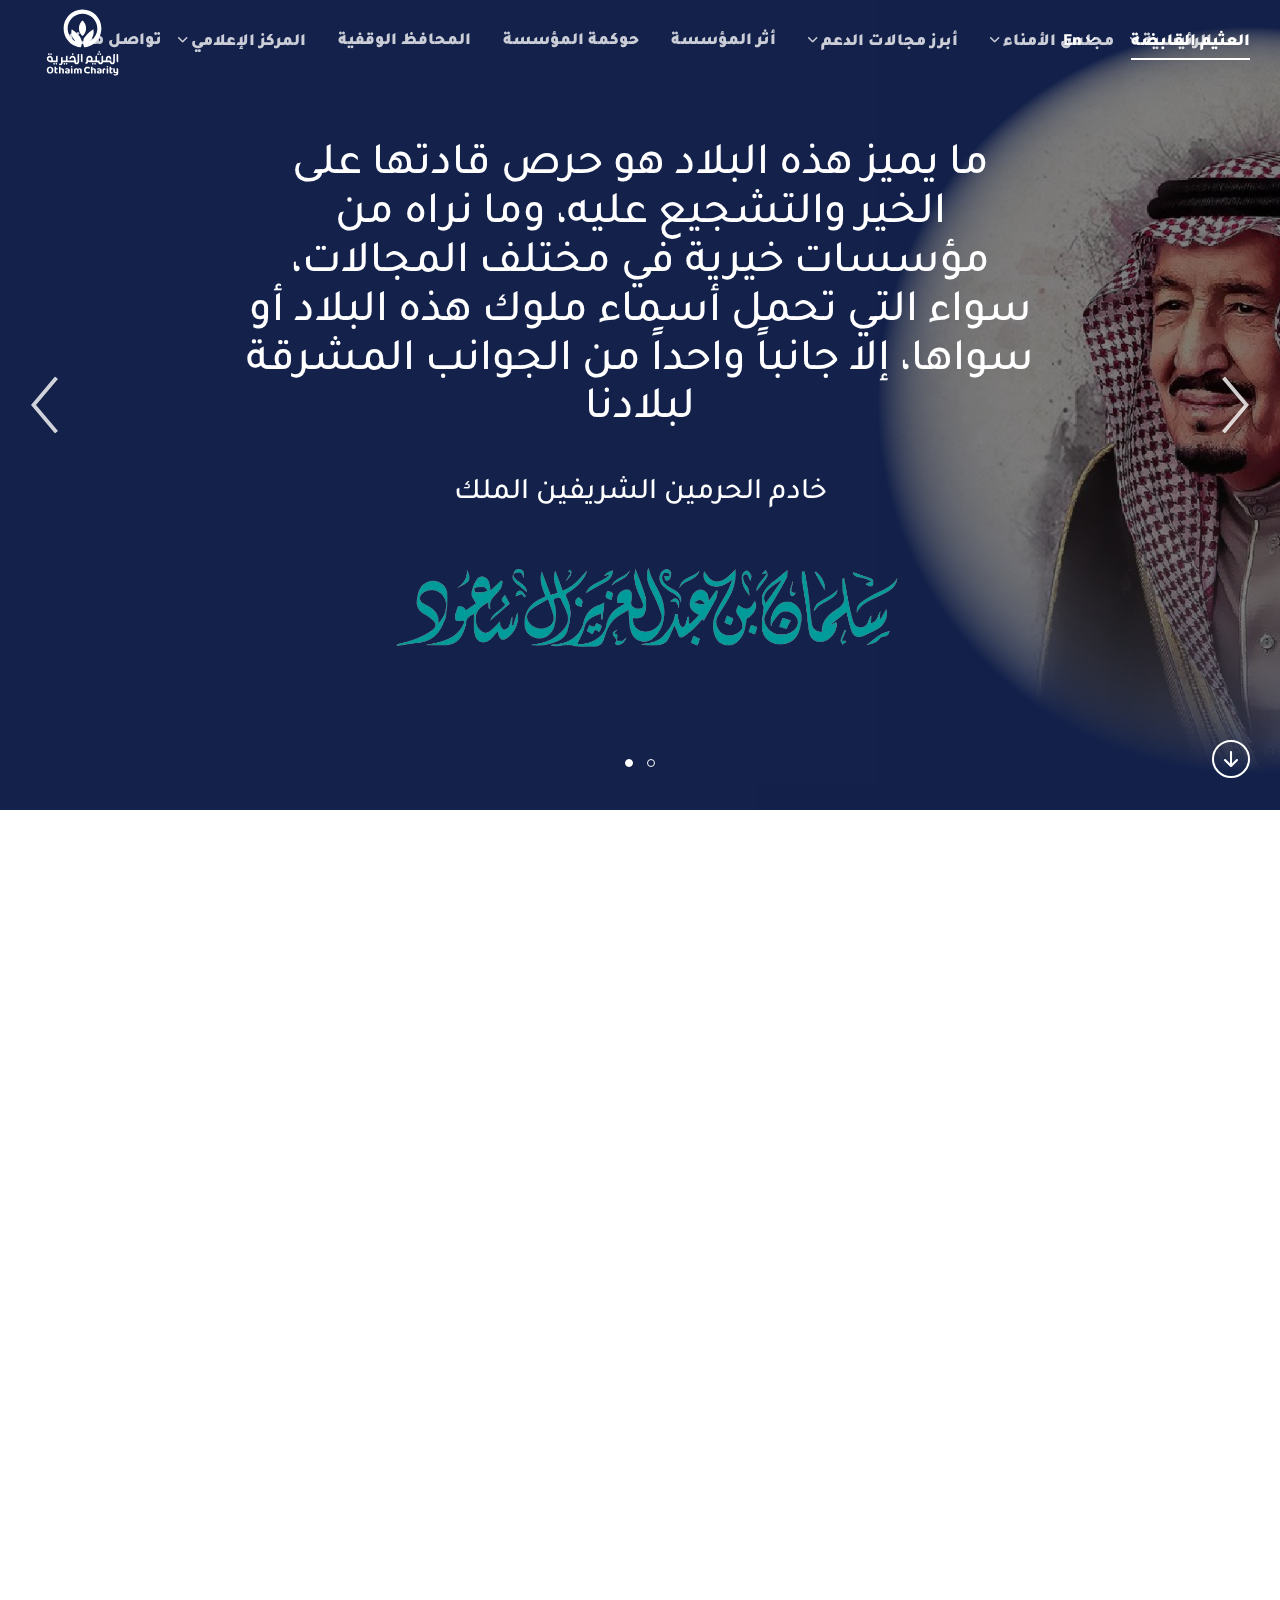
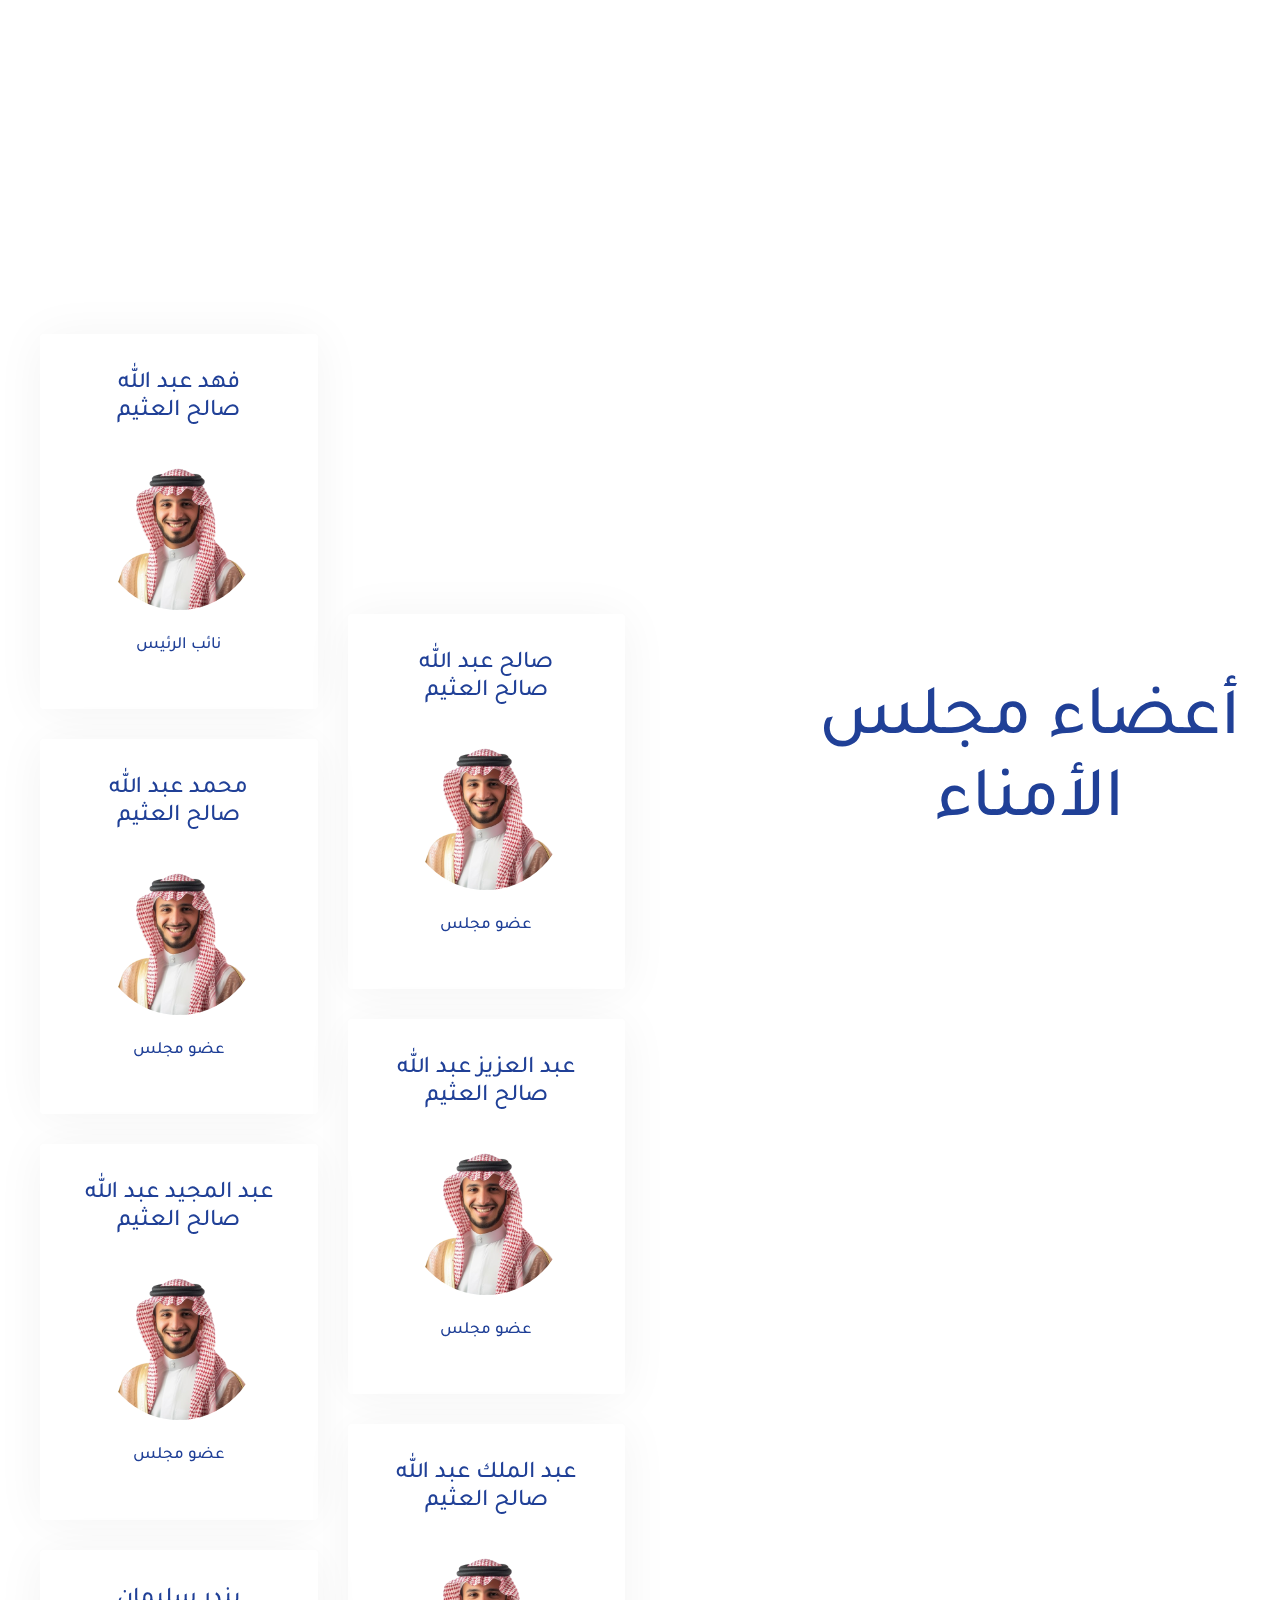
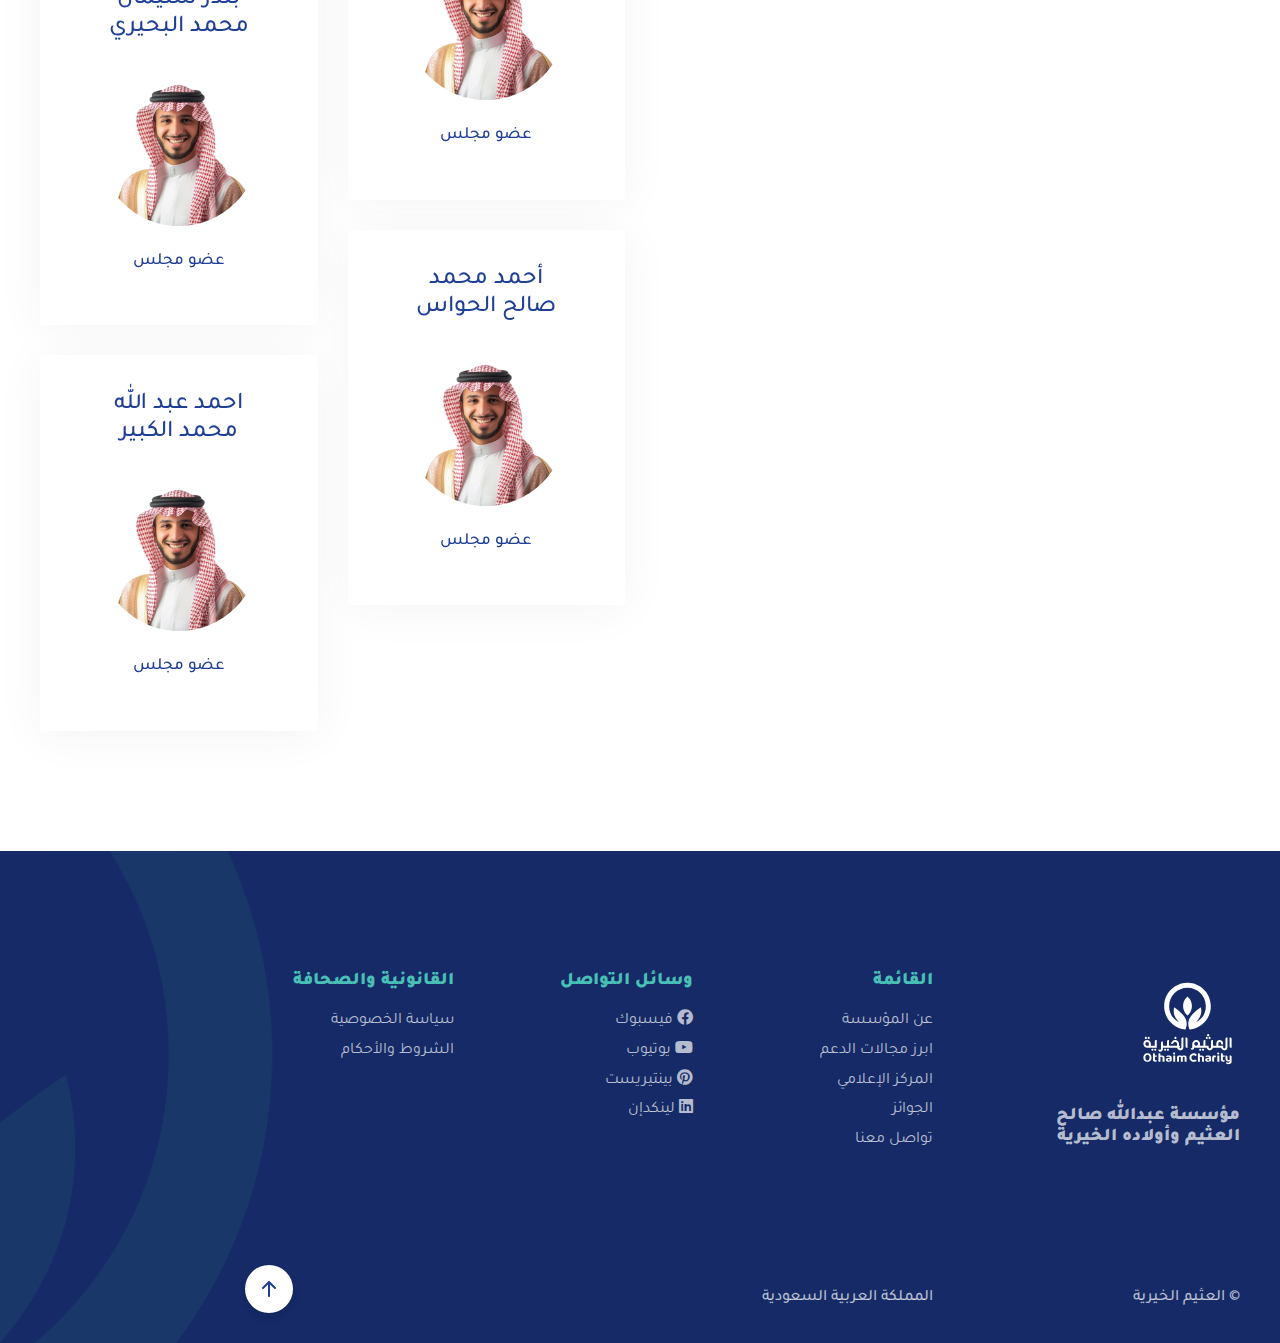
==== founder.html @ 14062470 "first commit" ====
<!DOCTYPE html>
<!-- Change the value of lang="en" attribute if your website's language is not English.
You can find the code of your language here - https://www.w3schools.com/tags/ref_language_codes.asp -->
<html lang="en">

<head>
  <title>Khairiyah</title>
  <meta name="description" content="Khairiyah" />
  <meta charset="utf-8" />

  <meta name="viewport" content="width=device-width, initial-scale=1.0" />

  <!-- Favicon -->
  <link rel="icon" href="images/Logo-Blu-Icon.svg" type="image/svg+xml" />

  <!-- CSS -->
  <link rel="stylesheet" href="css/bootstrap.min.css" />
  <link rel="stylesheet" href="css/style.css" />
  <link rel="stylesheet" href="css/style-responsive.css" />
  <link rel="stylesheet" href="css/vertical-rhythm.min.css" />
  <link rel="stylesheet" href="css/magnific-popup.css" />
  <link rel="stylesheet" href="css/owl.carousel.css" />
  <link rel="stylesheet" href="css/splitting.css" />
  <link rel="stylesheet" href="css/YTPlayer.css" />
  <link rel="stylesheet" href="css/demo-main/demo-main.css" />

  <!-- Google Fonts -->
  <link rel="preconnect" href="https://fonts.googleapis.com" />
  <link rel="preconnect" href="https://fonts.gstatic.com" crossorigin />
  <link href="https://fonts.googleapis.com/css2?family=DM+Sans:wght@400;500;700&display=swap" rel="stylesheet" />

  <style>
    .slideshow-container {
      max-width: 1000px;
      position: relative;
      margin: auto;
    }

    .mySlides {
      display: none;
    }
  </style>
</head>

<body class="appear-animate">
  <!-- Page Loader -->
  <div class="page-loader">
    <div class="loader">Loading...</div>
  </div>
  <!-- End Page Loader -->

  <!-- Skip to Content -->
  <a href="#main" class="btn skip-to-content">Skip to Content</a>
  <!-- End Skip to Content -->

  <!-- Page Wrap -->
  <div class="page" id="top">
    <!-- Navigation Panel -->
    <nav class="main-nav dark light-after-scroll transparent stick-fixed wow-menubar wch-unset">
      <div class="main-nav-sub full-wrapper">
        <!-- Logo  (* Add your text or image to the link tag. Use SVG or PNG image format. 
                If you use a PNG logo image, the image resolution must be equal 200% of the visible logo
                image size for support of retina screens. See details in the template documentation. *) -->
        <div class="nav-logo-wrap local-scroll">
          <a href="index.html" class="logo">
            <img src="images/Logo-W.svg" alt="Your Company Logo" width="105" height="34" class="logo-white" />
            <img src="images/Logo-Blu.svg" alt="Your Company Logo" width="105" height="34" class="logo-dark" />
          </a>
        </div>

        <!-- Mobile Menu Button -->
        <div class="mobile-nav" role="button" tabindex="0">
          <i class="mobile-nav-icon"></i>
          <span class="visually-hidden">Menu</span>
        </div>

        <!-- Main Menu -->
        <div class="inner-nav desktop-nav">
          <ul class="clearlist scroll-nav local-scroll" style="text-align: right !important" dir="rtl">
            <li>
              <a href="#" class="mn-has-sub">الرئيسية<i class="mi-chevron-down"></i></a>

              <!-- Sub -->
              <ul class="mn-sub" style="text-align: right !important" dir="rtl">
                <li>
                  <a href="#">من نحن</a>
                </li>
                <li>
                  <a href="#">استراتيجية المؤسسة</a>
                </li>
                <li>
                  <a href="#">رؤية المؤسسة</a>
                </li>
                <li>
                  <a href="#">رسالة المؤسسة</a>
                </li>
                <li>
                  <a href="#">أهداف المؤسسة</a>
                </li>
                <li>
                  <a href="#">قيم المؤسسة</a>
                </li>

              </ul>
              <!-- End Sub -->
            </li>
            <li>
              <a href="founder.html" class="mn-has-sub">مجلس الأمناء<i class="mi-chevron-down"></i></a>

              <!-- Sub -->
              <ul class="mn-sub" style="text-align: right !important" dir="rtl">
                <li>
                  <a href="founder.html">رئيس مجلس الأمناء</a>
                </li>
                <li>
                  <a href="founder.html">كلمة رئيس مجلس الأمناء</a>
                </li>
                <li>
                  <a href="founder.html">أعضاء مجلس الأمناء</a>
                </li>
              </ul>
              <!-- End Sub -->
            </li>
            <li>
              <a href="#" class="mn-has-sub">أبرز مجالات الدعم<i class="mi-chevron-down"></i></a>

              <!-- Sub -->
              <ul class="mn-sub" style="text-align: right !important" dir="rtl">
                <li>
                  <a href="#">الصناديق الوقفية الاستثمارية</a>
                </li>
                <li>
                  <a href="#">مجالات دعم الايتام</a>
                </li>
                <li>
                  <a href="#"> المجال التعليمي</a>
                </li>
                <li>
                  <a href="#">المجال الصحي</a>
                </li>
                <li>
                  <a href="#">المجال الاجتماعي</a>
                </li>
                <li>
                  <a href="#"> المجال الغذائي</a>
                </li>
                <li>
                  <a href="#"> أوجه البر الأخرى</a>
                </li>
              </ul>
              <!-- End Sub -->
            </li>
            <li><a href="projects.html">أثر المؤسسة</a></li>
            <li><a href="#">حوكمة المؤسسة</a></li>
            <li><a href="#">المحافظ الوقفية</a></li>
            <li>
              <a href="#" class="mn-has-sub">المركز الإعلامي<i class="mi-chevron-down"></i></a>

              <!-- Sub -->
              <ul class="mn-sub" style="text-align: right !important" dir="rtl">
                <li>
                  <a href="media.html#news">الأخبار</a>
                </li>

                <li>
                  <a href="media.html#awards">الجوائز</a>
                </li>
              </ul>
              <!-- End Sub -->
            </li>
            <li><a href="#contact">تواصل معنا</a></li>
          </ul>

          <ul class="items-end clearlist local-scroll">
            <!-- Languages -->
            <li>
              <a href="#" class="mn-has-sub opacity-1">En <i class="mi-chevron-down"></i></a>

              <ul class="mn-sub to-left">
                <li><a href="#">En</a></li>
                <li><a href="#">Ar</a></li>
              </ul>
            </li>
            <!-- End Languages -->

            <li>
              <a href="#contact" class="opacity-1 no-hover">
                <span class="link-hover-anim underline" style="font-weight: 900" data-link-animate="y">العثيم
                  القابضة</span>
              </a>
            </li>
          </ul>
        </div>
        <!-- End Main Menu -->
      </div>
    </nav>
    <!-- End Navigation Panel -->

    <main id="main ">

      <!-- Fullwidth Slider -->
      <div class="home-section fullwidth-slider-fade bg-dark light-content" id="home">

        <!-- Slide Item -->
        <section class="home-section bg-scroll bg-dark-alpha-40 light-content"
          style="background-image: url(images/salman-blue-noeffects.png); background-blend-mode: overlay; background-color: rgb(1 1 1 / 50%);">
          <div class="container min-height-90vh d-flex align-items-center pt-100 pb-100 pt-sm-120 pb-sm-120">

            <!-- Home Section Content -->
            <div class="home-content">
              <div class="row">

                <!-- Page Title -->
                <div class="col-md-8 offset-md-2">

                  <h2 class="hs-title-1 mb-40" style="font-size: 3rem">
                    <span class="wow charsAnimIn">ما يميز هذه البلاد هو حرص قادتها على الخير والتشجيع عليه، وما نراه من
                      مؤسسات خيرية في مختلف المجالات، سواء التي تحمل أسماء ملوك هذه البلاد أو سواها، إلا جانباً واحداً
                      من الجوانب المشرقة لبلادنا</span>
                  </h2>
                  <h1 class="hs-title mb-40" style="font-size: 2rem">
                    <span class="wow charsAnimIn">خادم الحرمين الشريفين الملك</span>
                  </h1>
                  <!-- Feature List -->
                  <div class="mt-n10 wow fadeInUp" data-wow-delay="0.6s" data-wow-duration="1.2s">

                    <img src="images/salman_name.png" alt="" width="70%">

                  </div>
                  <!-- End Feature List -->

                </div>
                <!-- End Page Title -->

              </div>
            </div>
            <!-- End Home Section Content -->

            <!-- Scroll Down -->
            <div class="local-scroll scroll-down-wrap-4 d-none d-sm-block wow fadeInUp" data-wow-offset="0">
              <div class="full-wrapper text-end">
                <a href="#about" class="scroll-down-4">
                  <i class="mi-arrow-down size-24"></i>
                </a>
              </div>
            </div>
            <!-- End Scroll Down -->

          </div>
        </section>
        <!-- End Slide Item -->


        <!-- Slide Item -->
        <section class="home-section bg-scroll bg-dark-alpha-40 light-content"
          style="background-image: url(images/prince-blue.png); background-blend-mode: overlay; background-color: rgb(1 1 1 / 50%);">
          <div class="container min-height-90vh  d-flex align-items-center pt-100 pb-100 pt-sm-120 pb-sm-120">

            <!-- Home Section Content -->
            <div class="home-content">
              <div class="row">

                <!-- Page Title -->
                <div class="col-md-8 offset-md-2">

                  <h2 class="hs-title-1 mb-40" style="font-size: 3rem">
                    <span class="wow charsAnimIn">
                      إن ديننا الإسلامي الحنيف دين تكافل وتعاضد وتآزر وشريعتنا الإسلامية تؤكد
                      على العمل الخيري</span>
                  </h2>
                  <h1 class="hs-title mb-40" style="font-size: 2rem">
                    <span class="wow charsAnimIn">ولي العهد
                      صاحب السمو الملكي الأمير</span>
                  </h1>
                  <!-- Feature List -->
                  <div class="mt-n10 wow fadeInUp" data-wow-delay="0.6s" data-wow-duration="1.2s">

                    <img src="images/mbs_name.png" alt="" width="70%">

                  </div>
                  <!-- End Feature List -->

                </div>
                <!-- End Page Title -->

              </div>
            </div>
            <!-- End Home Section Content -->

            <!-- Scroll Down -->
            <div class="local-scroll scroll-down-wrap-4 d-none d-sm-block wow fadeInUp" data-wow-offset="0">
              <div class="full-wrapper text-end">
                <a href="#about" class="scroll-down-4">
                  <i class="mi-arrow-down size-24"></i>
                </a>
              </div>
            </div>
            <!-- End Scroll Down -->

          </div>
        </section>
        <!-- End Slide Item -->


      </div>

      <!-- Home Section -->
      <section class="page-section bg-scroll" dir="rtl" style="padding-bottom: 0;">

        <div class="container d-flex align-items-center pt-100 pb-100 pt-sm-120 pb-sm-120">

          <!-- Home Section Content -->
          <div class="home-content text-start">
            <div class="row">

              <!-- Home Section Text -->
              <div class="col-md-10 offset-md-1 col-lg-6 offset-lg-0 d-flex align-items-center mb-md-60 mb-sm-30">
                <div class="w-100 text-center text-lg-start">

                  <h2 class="section-caption mb-30 mb-xs-10 wow fadeInUp fontboldest"
                    style="color: #49c0b6; text-align:right">
                    كلمة رئيس مجلس الأمناء
                  </h2>

                  <h1 class="hs-title-8 mb-40 mb-sm-20 wow fadeInUp fontboldest" style="text-align: right">
                    عبدالله بن صالح العثيم
                    <!-- <span class="visually-hidden">easily, fast, smart</span>
                                  <span data-period="3250" data-type='[ "easily", "fast", "smart"]' class="typewrite" aria-hidden="true"><span class="wrap"></span></span> -->
                  </h1>

                  <p class="section-descr mb-50 wow fadeInUp justifytext" data-wow-delay="0.2s"
                    style="text-align: justify; font-size:smaller" dir="rtl">
                    يسرني وبالنيابة عن أعضاء مجلس أمناء مؤسسة عبد الله صالح العثيم
                    وأولاده الخيرية أن نقدم هذا التقرير السنوي الذي يتضمن جانباً
                    من نشاطها في مجال العمل الخيري والإنساني المستدام، وبحمد الله
                    وفضله ومن نعم الله علينا جميعاً فأن العمل الخيري هو ديدن هذه
                    البلاد المباركة وقادتها ، حتى أضحت المملكة العربية السعودية في
                    مقدمة الدول ومحل الاقتداء لما اشتهرت به من فضائل البذل والعطاء
                    في هذا المجال الذي أعطته القيادة الرشيدة بقيادة مولاي خادم
                    الحرمين الشريفين وولي عهده الأمين رئيس مجلس الوزراء "وفقهم
                    الله " أهمية خاصـة مـن خـلال ترسيخ دعائم المسؤولية الاجتماعية
                    والعمل الخيري وإشاعة روح المبادرة وتشكيل الوعي بأهمية العطاء
                    واستدامته وتعزيز قيم التعاضد والتعاون بين أفراد المجتمع، وفي
                    إطـار هـذه الجهود المباركة فإن مؤسسة عبد الله صالح العثيم
                    وأولاده الخيرية تخطو خطى ثابتة وواثقة بعون الله وتوفيقه في
                    مجال العمل الخيري المستدام لخدمة المجتمع من خلال ما تقدمه من
                    دعم وتبنيها للمشروعات الخيرية في مختلف المجالات إن كان ذلك من
                    خلال الجمعيات الخيرية على مستوى العمل الداخلي أو مركز الملك
                    سلمان للإغاثة والأعمال الإنسانية على المستوى الخارجي.<br /><br />
                    كما تسعى إلى استدامة النفع وتعظيم الأثر التنموي المنشود بتوجيه
                    الاهتمام إلى الأوقاف الخيرية الاستثمارية بالأوراق الماليـة
                    التـي مـن مبـدأ شأنها أن تعالج الكثير من مشاكل المجتمع وتحقق
                    التكافل بين فئاته المختلفة إضافة إلى تنمية وتعزيز موجبات
                    التعاون والإيثار من أجل أن تسود المحبة والاحترام بين أفراده،
                    فضلا عن ذلك فإن الوقف الخيري الاستثماري بالأوراق المالية ضمان
                    لاستدامة وتنمية المال بمشيئة الله. <br /><br />
                    وتعمل مؤسسة العثيم الخيرية بكـل مسؤولية والتزام بمعايير
                    الحوكمة والشفافية والنزاهة لتحقيق أقصى درجات النفع والأثر
                    وتقديم نموذج يحتذى به في العمل الخيري الذي يعد أحد أهم روافد
                    تنمية المجتمع تعظيما للنفع وابتغاء الأجر من الله تعالى نسأل
                    الله الإعانة والتوفيق.
                  </p>

                </div>
              </div>
              <!-- End Home Section Text -->

              <!-- Images -->
              <div class="col-lg-6 d-flex align-items-center" dir="ltr">
                <div class="w-100 ps-xl-3 wow fadeInLeft" data-wow-delay="0.15s">
                  <div class="composition-3 pe-5" >
                    <img src="images/abd-001.jpg" alt="Image Description" style="border-radius: 300px 300px 0px 0px;"/>

                  </div>
                </div>
              </div>
              <!-- End Images -->

            </div>
          </div>
          <!-- End Home Section Content -->
        </div>

      </section>
      <!-- End Home Section -->
      <!-- Team Section -->
      <section class="page-section bg-scroll" dir="rtl" id="team" style="padding-top: 50px;">
        <div class="container">
          <div class="row">

            <!-- Left Column -->
            <div class="col-xl-6 d-flex align-items-center team-1-column-sticky mb-lg-90 mb-sm-50">
              <div>
                <h3 class="section-title-strong mb-40 text-center">أعضاء مجلس <br>الأمناء</h3>
                <!-- <p class="mb-40">Aliquam erat volutpat. Proin luctus interdum orci, euismod ultrices placerat ultricies pretium sem euismod et. Nam consequat lectus nec nunc faucibus. </p>
                        <div class="local-scroll">
                            <a href="strong-contact.html" class="btn btn-mod btn-large btn-round btn-hover-anim"><span>Join our Team</span></a>
                        </div> -->
              </div>
            </div>
            <!-- End Left Column -->

            <!-- Right Column -->
            <div class="col-xl-6">
              <div class="row mb-n30 masonry">

                <!-- Team Item -->
                <div class="col-sm-6 mb-30">
                  <div class="team-1-item round">

                    <h4 class="team-1-title">فهد عبد الله<br /> صالح العثيم</h4>

                    <div class="team-1-image">
                      <img src="images/saudi_guy.png" alt="Image Description" />
                    </div>

                    <h5 class="team-1-role"> نائب الرئيس</h5>
                  </div>
                </div>
                <!-- End Team Item -->

                <!-- Team Item -->
                <div class="col-sm-6 mb-30 mt-140 mt-xs-0 pt-140 pt-xs-0">
                  <div class="team-1-item round">

                    <h4 class="team-1-title">صالح عبد الله<br /> صالح العثيم</h4>

                    <div class="team-1-image">
                      <img src="images/saudi_guy.png" alt="Image Description" />
                    </div>

                    <h5 class="team-1-role">عضو مجلس</h5>

                  </div>
                </div>
                <!-- End Team Item -->

                <!-- Team Item -->
                <div class="col-sm-6 mb-30">
                  <div class="team-1-item round">

                    <h4 class="team-1-title">محمد عبد الله<br /> صالح العثيم</h4>

                    <div class="team-1-image">
                      <img src="images/saudi_guy.png" alt="Image Description" />
                    </div>

                    <h5 class="team-1-role">عضو مجلس</h5>

                  </div>
                </div>
                <!-- End Team Item -->

                <!-- Team Item -->
                <div class="col-sm-6 mb-30">
                  <div class="team-1-item round">

                    <h4 class="team-1-title">عبد العزيز عبد الله<br /> صالح العثيم</h4>

                    <div class="team-1-image">
                      <img src="images/saudi_guy.png" alt="Image Description" />
                    </div>

                    <h5 class="team-1-role">عضو مجلس</h5>

                  </div>
                </div>
                <!-- End Team Item -->

                <!-- Team Item -->
                <div class="col-sm-6 mb-30">
                  <div class="team-1-item round">

                    <h4 class="team-1-title">عبد المجيد عبد الله<br /> صالح العثيم</h4>

                    <div class="team-1-image">
                      <img src="images/saudi_guy.png" alt="Image Description" />
                    </div>

                    <h5 class="team-1-role">عضو مجلس</h5>

                  </div>
                </div>
                <!-- End Team Item -->

                <!-- Team Item -->
                <div class="col-sm-6 mb-30">
                  <div class="team-1-item round">

                    <h4 class="team-1-title">عبد الملك عبد الله<br /> صالح العثيم</h4>

                    <div class="team-1-image">
                      <img src="images/saudi_guy.png" alt="Image Description" />
                    </div>

                    <h5 class="team-1-role">عضو مجلس</h5>

                  </div>
                </div>
                <!-- End Team Item -->

                <!-- Team Item -->
                <div class="col-sm-6 mb-30">
                  <div class="team-1-item round">

                    <h4 class="team-1-title">بندر سليمان<br />محمد البحيري</h4>

                    <div class="team-1-image">
                      <img src="images/saudi_guy.png" alt="Image Description" />
                    </div>

                    <h5 class="team-1-role">عضو مجلس</h5>

                  </div>
                </div>
                <!-- End Team Item -->

                <!-- Team Item -->
                <div class="col-sm-6 mb-30">
                  <div class="team-1-item round">

                    <h4 class="team-1-title">أحمد محمد<br /> صالح الحواس</h4>

                    <div class="team-1-image">
                      <img src="images/saudi_guy.png" alt="Image Description" />
                    </div>

                    <h5 class="team-1-role">عضو مجلس</h5>

                  </div>
                </div>
                <!-- End Team Item -->

                <!-- Team Item -->
                <div class="col-sm-6 mb-30">
                  <div class="team-1-item round">

                    <h4 class="team-1-title">احمد عبد الله<br /> محمد الكبير</h4>

                    <div class="team-1-image">
                      <img src="images/saudi_guy.png" alt="Image Description" />
                    </div>

                    <h5 class="team-1-role">عضو مجلس</h5>

                  </div>
                </div>
                <!-- End Team Item -->
              </div>
            </div>
            <!-- End Right Column -->

          </div>
        </div>
      </section>
      <!-- End Team Section -->

      <!-- Footer -->
      <footer class="footer bg-dark-1 pb-30 light-content" dir="rtl" style=" background-image: url(images/FooterKhayria.png); box-shadow: inset 0 0 0 2000px rgba(20, 40, 97, 0.9); background-size: cover; background-position: center; display: block;    
        position: relative; padding-top: var(--section-padding-y);
    padding-bottom: var(--section-padding-y);">
        <div class="container">
          <div class="row pb-120 pb-sm-80 pb-xs-50">
            <div class="col-md-4 col-lg-3 text-gray mb-sm-50">
              <div class="mb-30">
                <img src="images/Logo-W.svg" width="105" height="34" alt="Your Company Logo" />
              </div>

              <h3 class="fw-title fontboldest">
                مؤسسة عبدالله صالح <br />العثيم وأولاده الخيرية
              </h3>

              <!-- <div class="clearlinks">                                
                                <strong>T.</strong> <a href="tel:+18376528800">+1 837 652 8800</a>
                            </div>
                            
                            <div class="clearlinks">
                                <strong>E.</strong> <a href="mailto:support@bestlooker.pro">support@bestlooker.pro</a>
                            </div> -->
            </div>

            <div class="col-md-7 offset-md-1 offset-lg-2">
              <div class="row mt-n30">
                <!-- Footer Widget -->
                <div class="col-sm-4 mt-30">
                  <h3 class="fw-title fontboldest" style="color: #49c0b6">
                    القائمة
                  </h3>

                  <ul class="fw-menu clearlist local-scroll">
                    <li><a href="#about">عن المؤسسة</a></li>
                    <li><a href="#services">ابرز مجالات الدعم</a></li>
                    <li><a href="#services">المركز الإعلامي</a></li>
                    <li><a href="#portfolio">الجوائز</a></li>
                    <li><a href="#contact">تواصل معنا</a></li>
                  </ul>
                </div>
                <!-- End Footer Widget -->

                <!-- Footer Widget -->
                <div class="col-sm-4 mt-30">
                  <h3 class="fw-title fontboldest" style="color: #49c0b6">
                    وسائل التواصل
                  </h3>

                  <ul class="fw-menu clearlist">
                    <li>
                      <a href="#" rel="noopener nofollow" target="_blank">
                        <i class="fa-facebook"></i>
                        فيسبوك
                      </a>
                    </li>
                    <li>
                      <a href="#" rel="noopener nofollow" target="_blank">
                        <i class="fa-youtube"></i>
                        يوتيوب
                      </a>
                    </li>
                    <li>
                      <a href="#" rel="noopener nofollow" target="_blank">
                        <i class="fa-pinterest"></i>
                        بينتيريست
                      </a>
                    </li>
                    <li>
                      <a href="#" rel="noopener nofollow" target="_blank">
                        <i class="fa-linkedin"></i>
                        لينكدإن
                      </a>
                    </li>
                  </ul>
                </div>

                <!-- End Footer Widget -->

                <!-- Footer Widget -->
                <div class="col-sm-4 mt-30">
                  <h3 class="fw-title fontboldest" style="color: #49c0b6">
                    القانونية والصحافة
                  </h3>

                  <ul class="fw-menu clearlist">
                    <li><a href="#">سياسة الخصوصية</a></li>
                    <li><a href="#">الشروط والأحكام</a></li>
                  </ul>
                </div>

                <!-- End Footer Widget -->
              </div>
            </div>
          </div>

          <!-- Footer Text -->
          <div class="row text-gray">
            <div class="col-md-4 col-lg-3">
              <b>© العثيم الخيرية</b>
            </div>

            <div class="col-md-7 offset-md-1 offset-lg-2 clearfix">
              <b>المملكة العربية السعودية </b>

              <!-- Back to Top Link -->
              <div class="local-scroll float-start mt-n20 mt-sm-10">
                <a href="#top" class="link-to-top">
                  <i class="mi-arrow-up size-24"></i>
                  <span class="visually-hidden">Scroll to top</span>
                </a>
              </div>
              <!-- End Back to Top Link -->
            </div>
          </div>
          <!-- End Footer Text -->
        </div>
  </div>
  </footer>

  <!-- End Footer -->
  </div>
  <!-- End Page Wrap -->

  <!-- JS -->
  <script src="js/jquery.min.js"></script>
  <script src="js/bootstrap.bundle.min.js"></script>
  <script src="js/plugins.js"></script>
  <script src="js/jquery.ajaxchimp.min.js"></script>
  <script src="js/contact-form.js"></script>
  <script src="js/all.js"></script>
  <!-- End JS -->
</body>

</html>
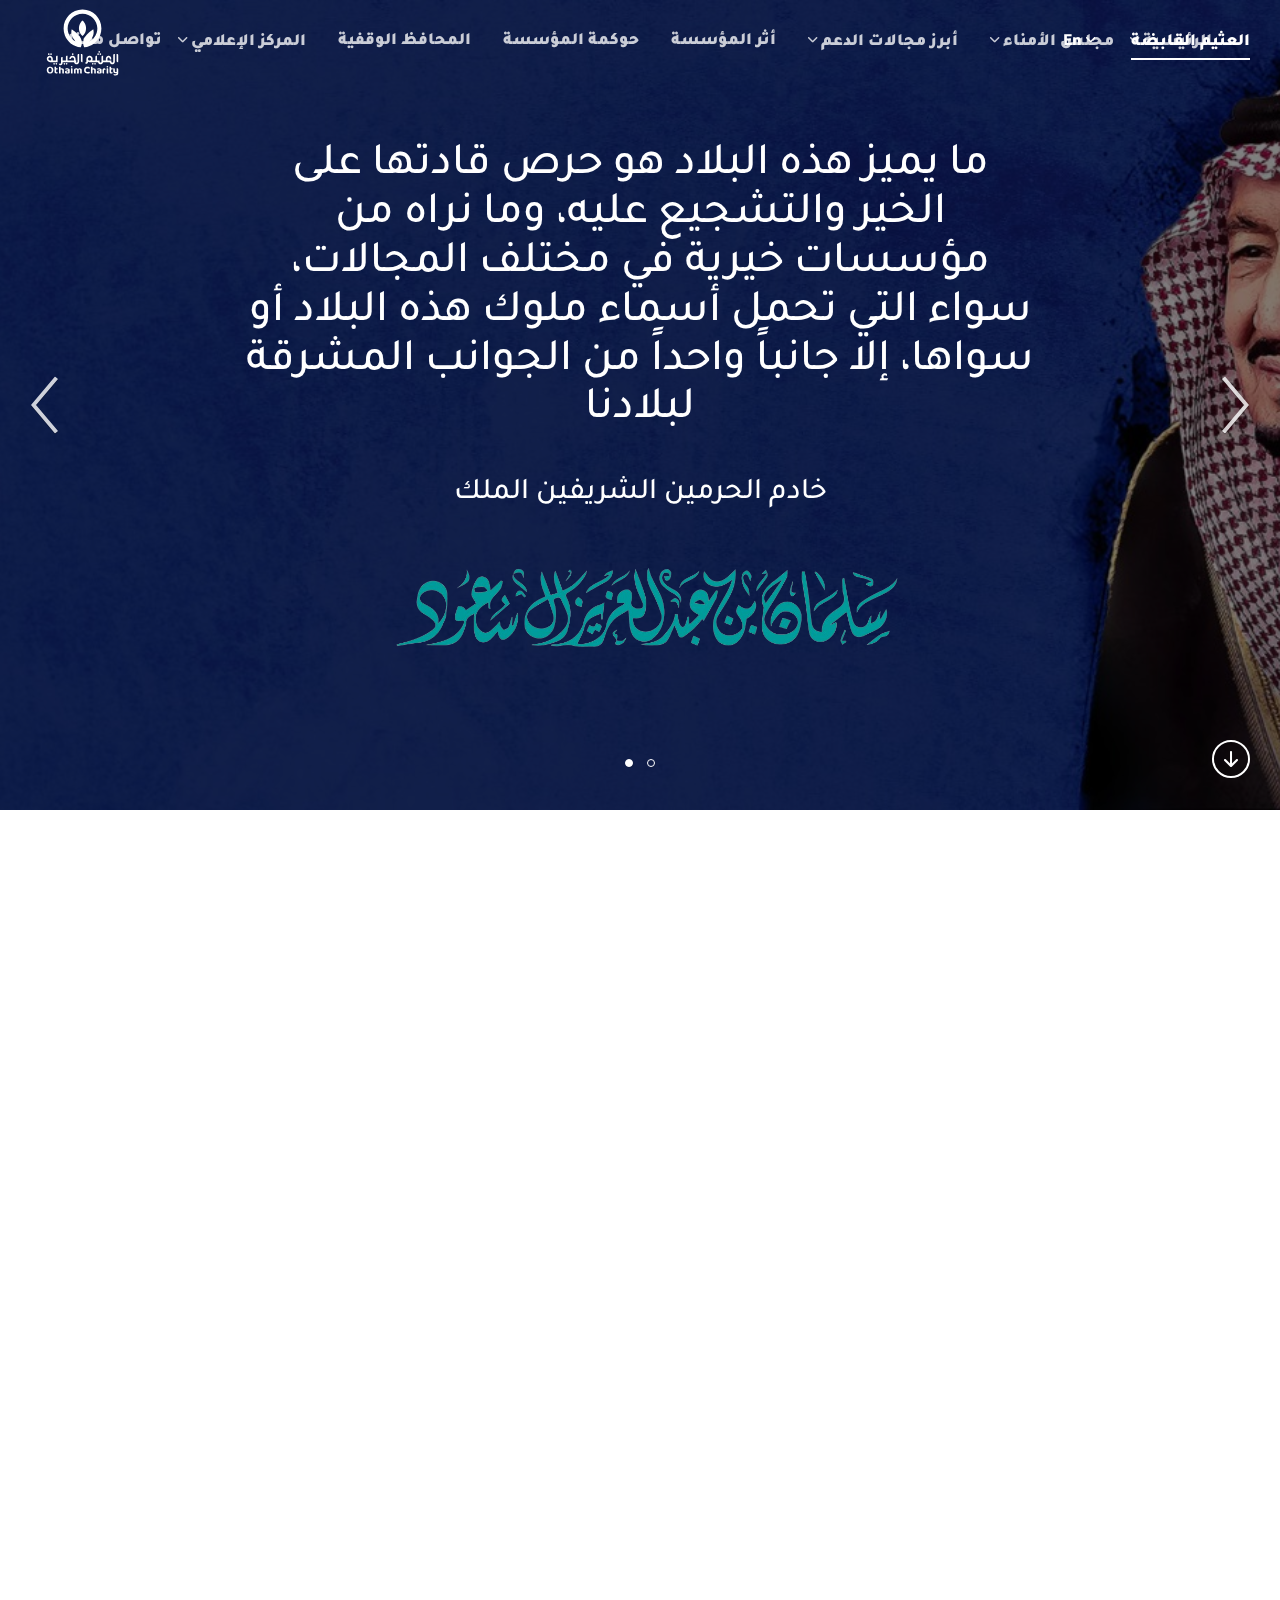
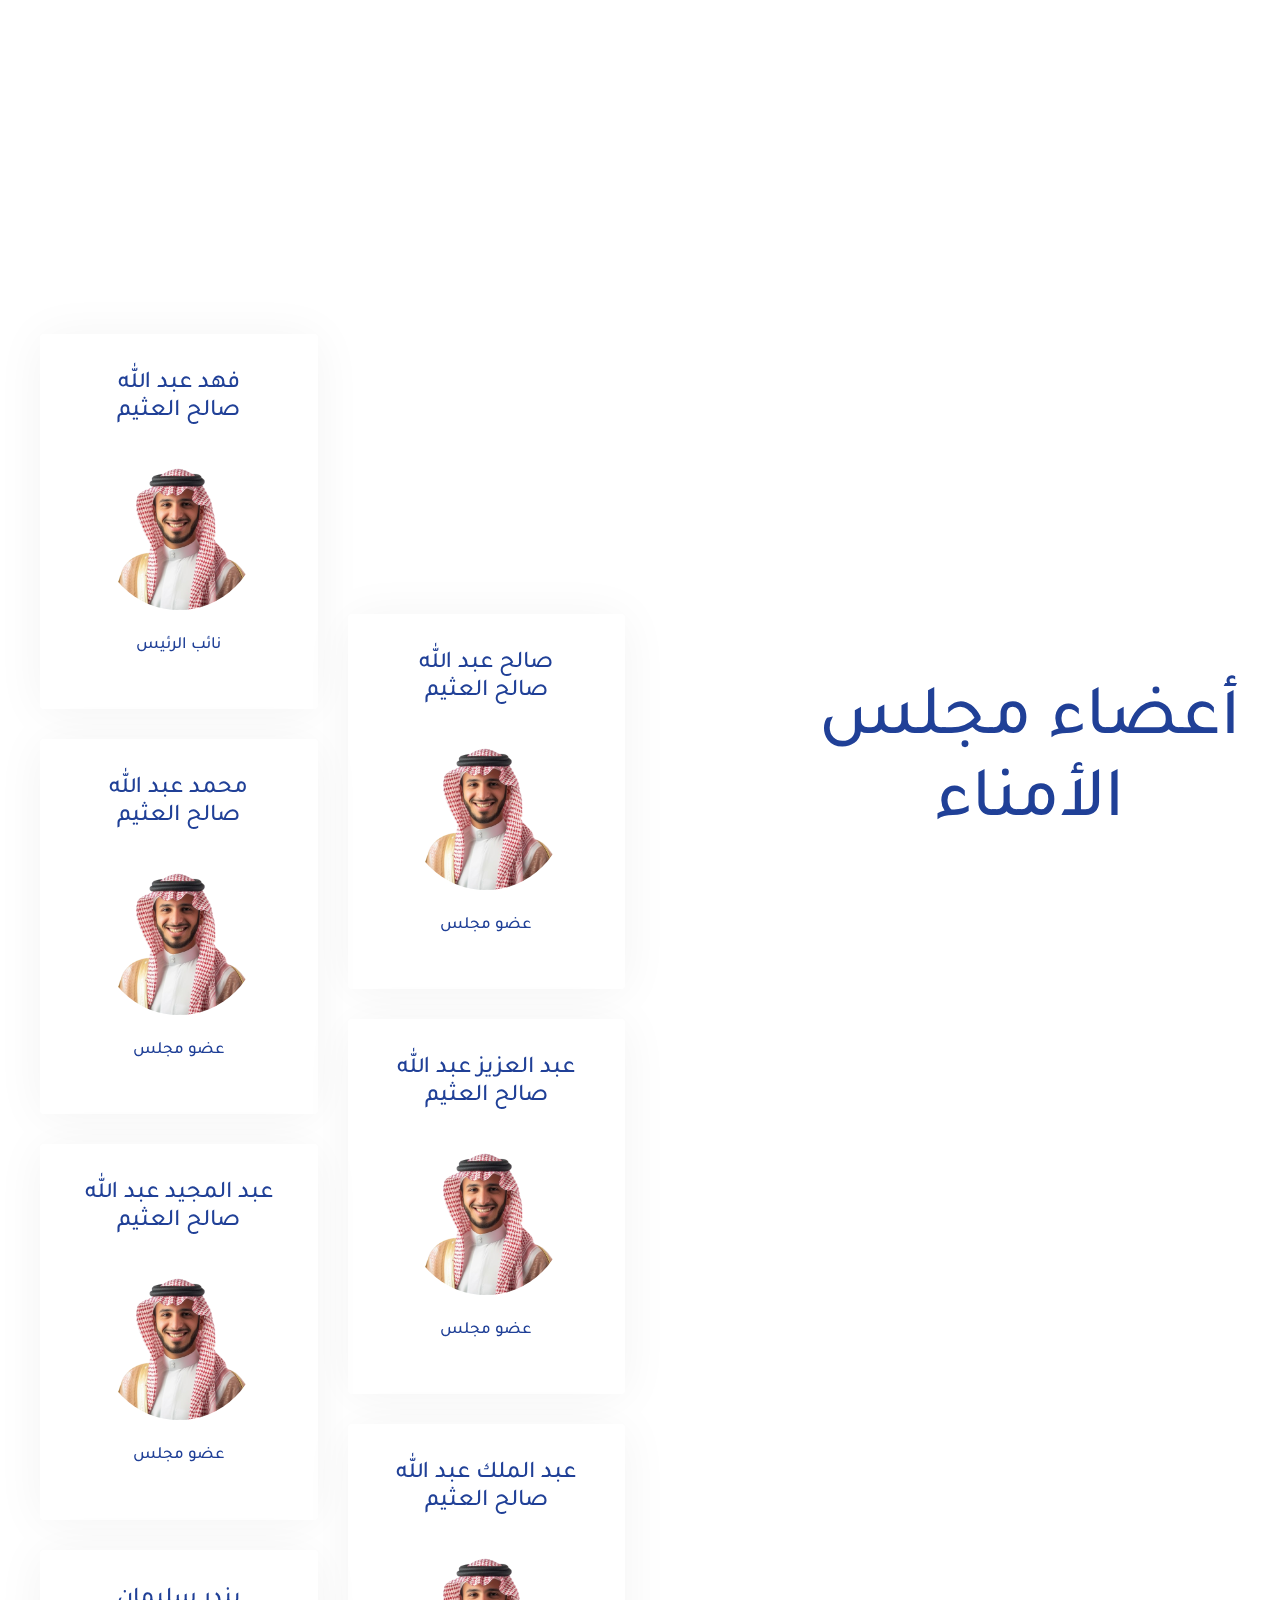
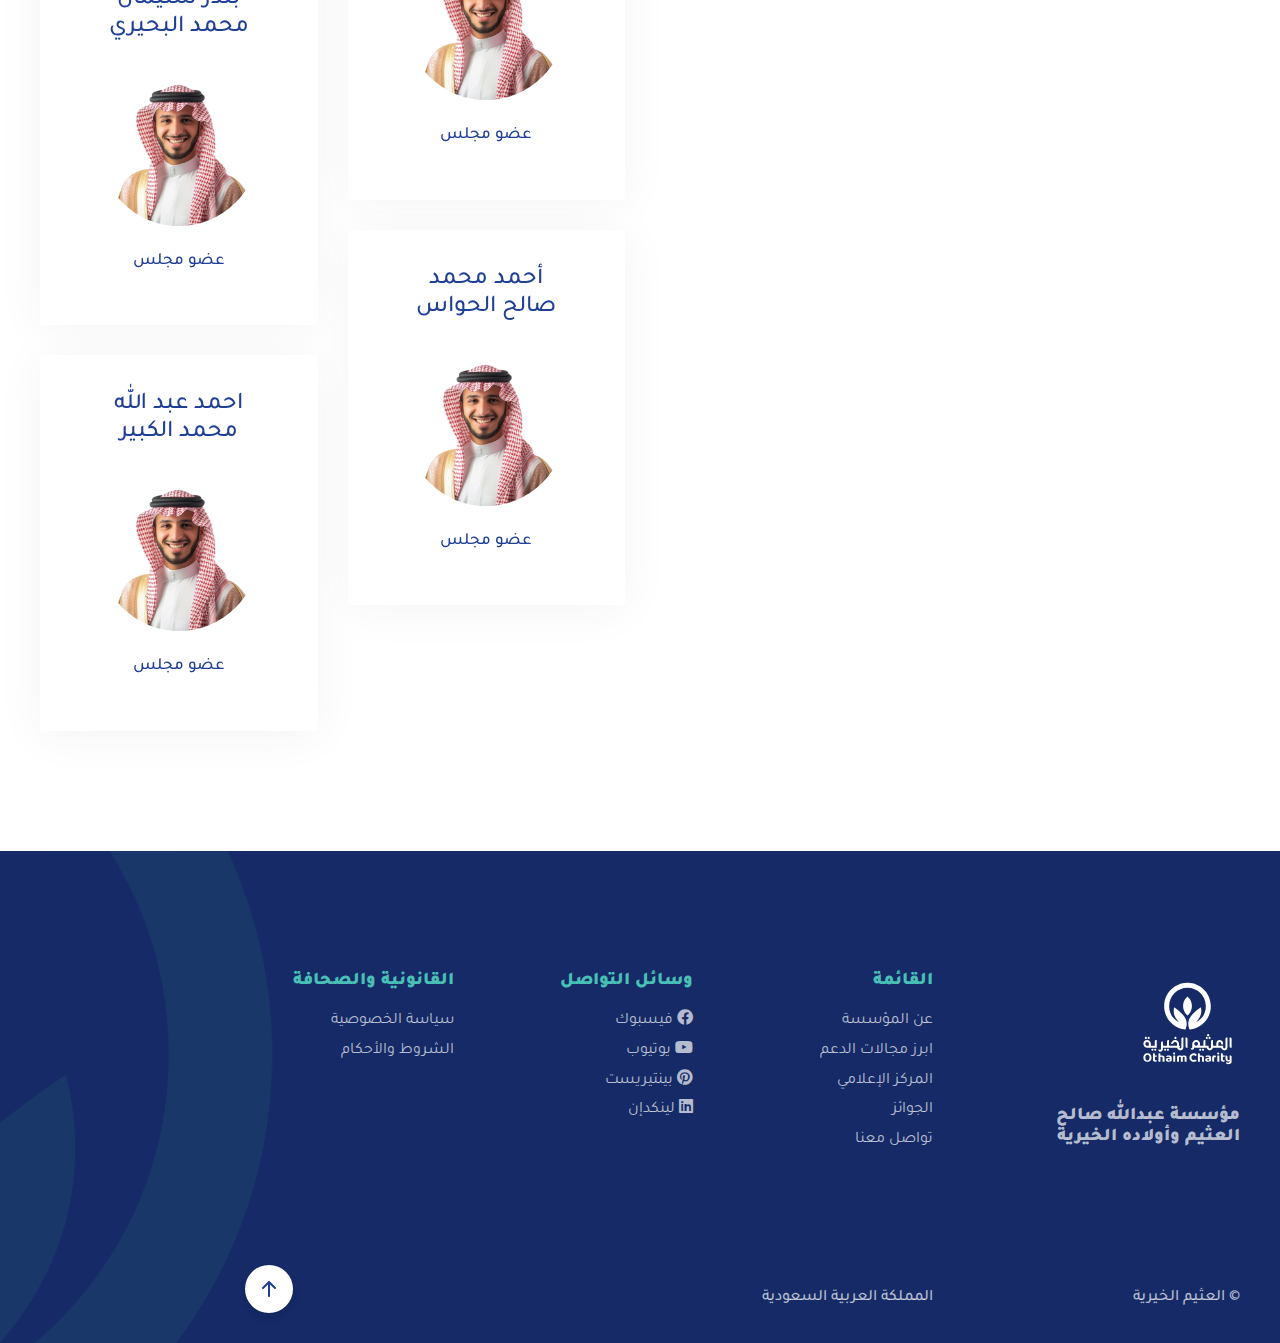
==== commit 48e5167b: "ksb" ====
--- a/founder.html
+++ b/founder.html
@@ -59,29 +59,29 @@
     <nav class="main-nav dark light-after-scroll transparent stick-fixed wow-menubar wch-unset">
       <div class="main-nav-sub full-wrapper">
         <!-- Logo  (* Add your text or image to the link tag. Use SVG or PNG image format. 
-                If you use a PNG logo image, the image resolution must be equal 200% of the visible logo
-                image size for support of retina screens. See details in the template documentation. *) -->
+                    If you use a PNG logo image, the image resolution must be equal 200% of the visible logo
+                    image size for support of retina screens. See details in the template documentation. *) -->
         <div class="nav-logo-wrap local-scroll">
           <a href="index.html" class="logo">
             <img src="images/Logo-W.svg" alt="Your Company Logo" width="105" height="34" class="logo-white" />
             <img src="images/Logo-Blu.svg" alt="Your Company Logo" width="105" height="34" class="logo-dark" />
           </a>
         </div>
-
+    
         <!-- Mobile Menu Button -->
         <div class="mobile-nav" role="button" tabindex="0">
           <i class="mobile-nav-icon"></i>
           <span class="visually-hidden">Menu</span>
         </div>
-
+    
         <!-- Main Menu -->
         <div class="inner-nav desktop-nav">
           <ul class="clearlist scroll-nav local-scroll" style="text-align: right !important" dir="rtl">
             <li>
               <a href="#" class="mn-has-sub">الرئيسية<i class="mi-chevron-down"></i></a>
-
+    
               <!-- Sub -->
-              <ul class="mn-sub" style="text-align: right !important" dir="rtl">
+              <ul class="mn-sub">
                 <li>
                   <a href="#">من نحن</a>
                 </li>
@@ -100,52 +100,55 @@
                 <li>
                   <a href="#">قيم المؤسسة</a>
                 </li>
-
+    
               </ul>
               <!-- End Sub -->
             </li>
             <li>
               <a href="founder.html" class="mn-has-sub">مجلس الأمناء<i class="mi-chevron-down"></i></a>
-
+    
               <!-- Sub -->
               <ul class="mn-sub" style="text-align: right !important" dir="rtl">
                 <li>
                   <a href="founder.html">رئيس مجلس الأمناء</a>
                 </li>
                 <li>
-                  <a href="founder.html">كلمة رئيس مجلس الأمناء</a>
-                </li>
-                <li>
-                  <a href="founder.html">أعضاء مجلس الأمناء</a>
+                  <a href="founder.html#kalimat">كلمة رئيس مجلس الأمناء</a>
+                </li>
+                <li>
+                  <a href="founder.html#board">أعضاء مجلس الأمناء</a>
                 </li>
               </ul>
               <!-- End Sub -->
             </li>
             <li>
               <a href="#" class="mn-has-sub">أبرز مجالات الدعم<i class="mi-chevron-down"></i></a>
-
+    
               <!-- Sub -->
               <ul class="mn-sub" style="text-align: right !important" dir="rtl">
                 <li>
-                  <a href="#">الصناديق الوقفية الاستثمارية</a>
-                </li>
-                <li>
-                  <a href="#">مجالات دعم الايتام</a>
-                </li>
-                <li>
-                  <a href="#"> المجال التعليمي</a>
-                </li>
-                <li>
-                  <a href="#">المجال الصحي</a>
-                </li>
-                <li>
-                  <a href="#">المجال الاجتماعي</a>
-                </li>
-                <li>
-                  <a href="#"> المجال الغذائي</a>
-                </li>
-                <li>
-                  <a href="#"> أوجه البر الأخرى</a>
+                  <a href="types.html#type01">مجال التعليم</a>
+                </li>
+                <li>
+                  <a href="types.html#type02">مجال الصحة</a>
+                </li>
+                <li>
+                  <a href="types.html#type03">مجال أوجه البر</a>
+                </li>
+                <li>
+                  <a href="types.html#type04">مجال الإسكان</a>
+                </li>
+                <li>
+                  <a href="types.html#type05">مجال الاستدامة المالية</a>
+                </li>
+                <li>
+                  <a href="types.html#type06">مجال الجوائز</a>
+                </li>
+                <li>
+                  <a href="types.html#type07">مجال الأشد حاجة</a>
+                </li>
+                <li>
+                  <a href="types.html#type08">مجال الدعم العام</a>
                 </li>
               </ul>
               <!-- End Sub -->
@@ -155,34 +158,43 @@
             <li><a href="#">المحافظ الوقفية</a></li>
             <li>
               <a href="#" class="mn-has-sub">المركز الإعلامي<i class="mi-chevron-down"></i></a>
-
+    
               <!-- Sub -->
               <ul class="mn-sub" style="text-align: right !important" dir="rtl">
                 <li>
                   <a href="media.html#news">الأخبار</a>
                 </li>
-
+    
                 <li>
                   <a href="media.html#awards">الجوائز</a>
+                </li>
+                <li>
+                  <a href="#">مكتبة الصور</a>
+                </li>
+                <li>
+                  <a href="#"> مكتبة الفيديو</a>
+                </li>
+                <li>
+                  <a href="#"> التقارير االسنوية</a>
                 </li>
               </ul>
               <!-- End Sub -->
             </li>
             <li><a href="#contact">تواصل معنا</a></li>
           </ul>
-
+    
           <ul class="items-end clearlist local-scroll">
             <!-- Languages -->
             <li>
               <a href="#" class="mn-has-sub opacity-1">En <i class="mi-chevron-down"></i></a>
-
+    
               <ul class="mn-sub to-left">
                 <li><a href="#">En</a></li>
                 <li><a href="#">Ar</a></li>
               </ul>
             </li>
             <!-- End Languages -->
-
+    
             <li>
               <a href="#contact" class="opacity-1 no-hover">
                 <span class="link-hover-anim underline" style="font-weight: 900" data-link-animate="y">العثيم
@@ -203,7 +215,7 @@
 
         <!-- Slide Item -->
         <section class="home-section bg-scroll bg-dark-alpha-40 light-content"
-          style="background-image: url(images/salman-blue-noeffects.png); background-blend-mode: overlay; background-color: rgb(1 1 1 / 50%);">
+          style="background-image: url(images/ksb.jpeg); background-blend-mode: overlay; background-color: rgb(1 1 1 / 50%);">
           <div class="container min-height-90vh d-flex align-items-center pt-100 pb-100 pt-sm-120 pb-sm-120">
 
             <!-- Home Section Content -->
@@ -253,7 +265,7 @@
 
         <!-- Slide Item -->
         <section class="home-section bg-scroll bg-dark-alpha-40 light-content"
-          style="background-image: url(images/prince-blue.png); background-blend-mode: overlay; background-color: rgb(1 1 1 / 50%);">
+          style="background-image: url(images/prince-blue.jpg); background-blend-mode: overlay; background-color: rgb(1 1 1 / 50%);">
           <div class="container min-height-90vh  d-flex align-items-center pt-100 pb-100 pt-sm-120 pb-sm-120">
 
             <!-- Home Section Content -->
@@ -328,7 +340,7 @@
                                   <span data-period="3250" data-type='[ "easily", "fast", "smart"]' class="typewrite" aria-hidden="true"><span class="wrap"></span></span> -->
                   </h1>
 
-                  <p class="section-descr mb-50 wow fadeInUp justifytext" data-wow-delay="0.2s"
+                  <p id="kalimat" class="section-descr mb-50 wow fadeInUp justifytext" data-wow-delay="0.2s"
                     style="text-align: justify; font-size:smaller" dir="rtl">
                     يسرني وبالنيابة عن أعضاء مجلس أمناء مؤسسة عبد الله صالح العثيم
                     وأولاده الخيرية أن نقدم هذا التقرير السنوي الذي يتضمن جانباً
@@ -391,7 +403,7 @@
             <!-- Left Column -->
             <div class="col-xl-6 d-flex align-items-center team-1-column-sticky mb-lg-90 mb-sm-50">
               <div>
-                <h3 class="section-title-strong mb-40 text-center">أعضاء مجلس <br>الأمناء</h3>
+                <h3 id="board" class="section-title-strong mb-40 text-center">أعضاء مجلس <br>الأمناء</h3>
                 <!-- <p class="mb-40">Aliquam erat volutpat. Proin luctus interdum orci, euismod ultrices placerat ultricies pretium sem euismod et. Nam consequat lectus nec nunc faucibus. </p>
                         <div class="local-scroll">
                             <a href="strong-contact.html" class="btn btn-mod btn-large btn-round btn-hover-anim"><span>Join our Team</span></a>
--- a/css/style.css
+++ b/css/style.css
@@ -209,15 +209,15 @@
     --color-gray-light-6: #bbb;
     --color-dark-mode-gray-1: rgba(255,255,255, .7);
     --color-dark-mode-gray-2: rgba(255,255,255, .1275);
-    --color-primary-1: #4567ed;
-    --color-primary-1-a: #375ae3;    
+    --color-primary-1: #204097;
+    --color-primary-1-a: #204097;    
     --color-primary-light-1: #e3effe;
     --color-primary-light-1-a: #bcd1f1;
-    --color-primary-2: #7752e7;
+    --color-primary-2: #204097;
     --color-primary-light-2: #e7defe;
-    --color-primary-3: #b947d9;
+    --color-primary-3: #204097;
     --color-primary-light-3: #f7defe;
-    --color-primary-4: #e748b1;
+    --color-primary-4: #204097;
     --color-primary-light-4: #ffe1f5; 
     --color-secondary-1: #fbe3a1;   
     --gradient-primary-1: linear-gradient( 90deg, var(--color-primary-4) 0%, var(--color-primary-3) 33%, var(--color-primary-2) 67%, var(--color-primary-1) 100%);
@@ -375,6 +375,9 @@
 .border-color-primary-4{
     border: 1px solid var(--color-primary-4);
 }
+.border-color-primary-light-1 {
+    border: 1px solid var(--color-primary-light-1);
+}
 .border-dark{
     border: 1px solid var(--color-dark-mode-gray-2) !important;
 }
@@ -5297,7 +5300,7 @@
   }
 }
 .marquee-animation-1{   
-    animation: marquee-animation-1 80s linear infinite;
+    animation: marquee-animation-1 160s linear infinite;
     will-change: transform;
 }
 @media (prefers-reduced-motion: reduce) {
